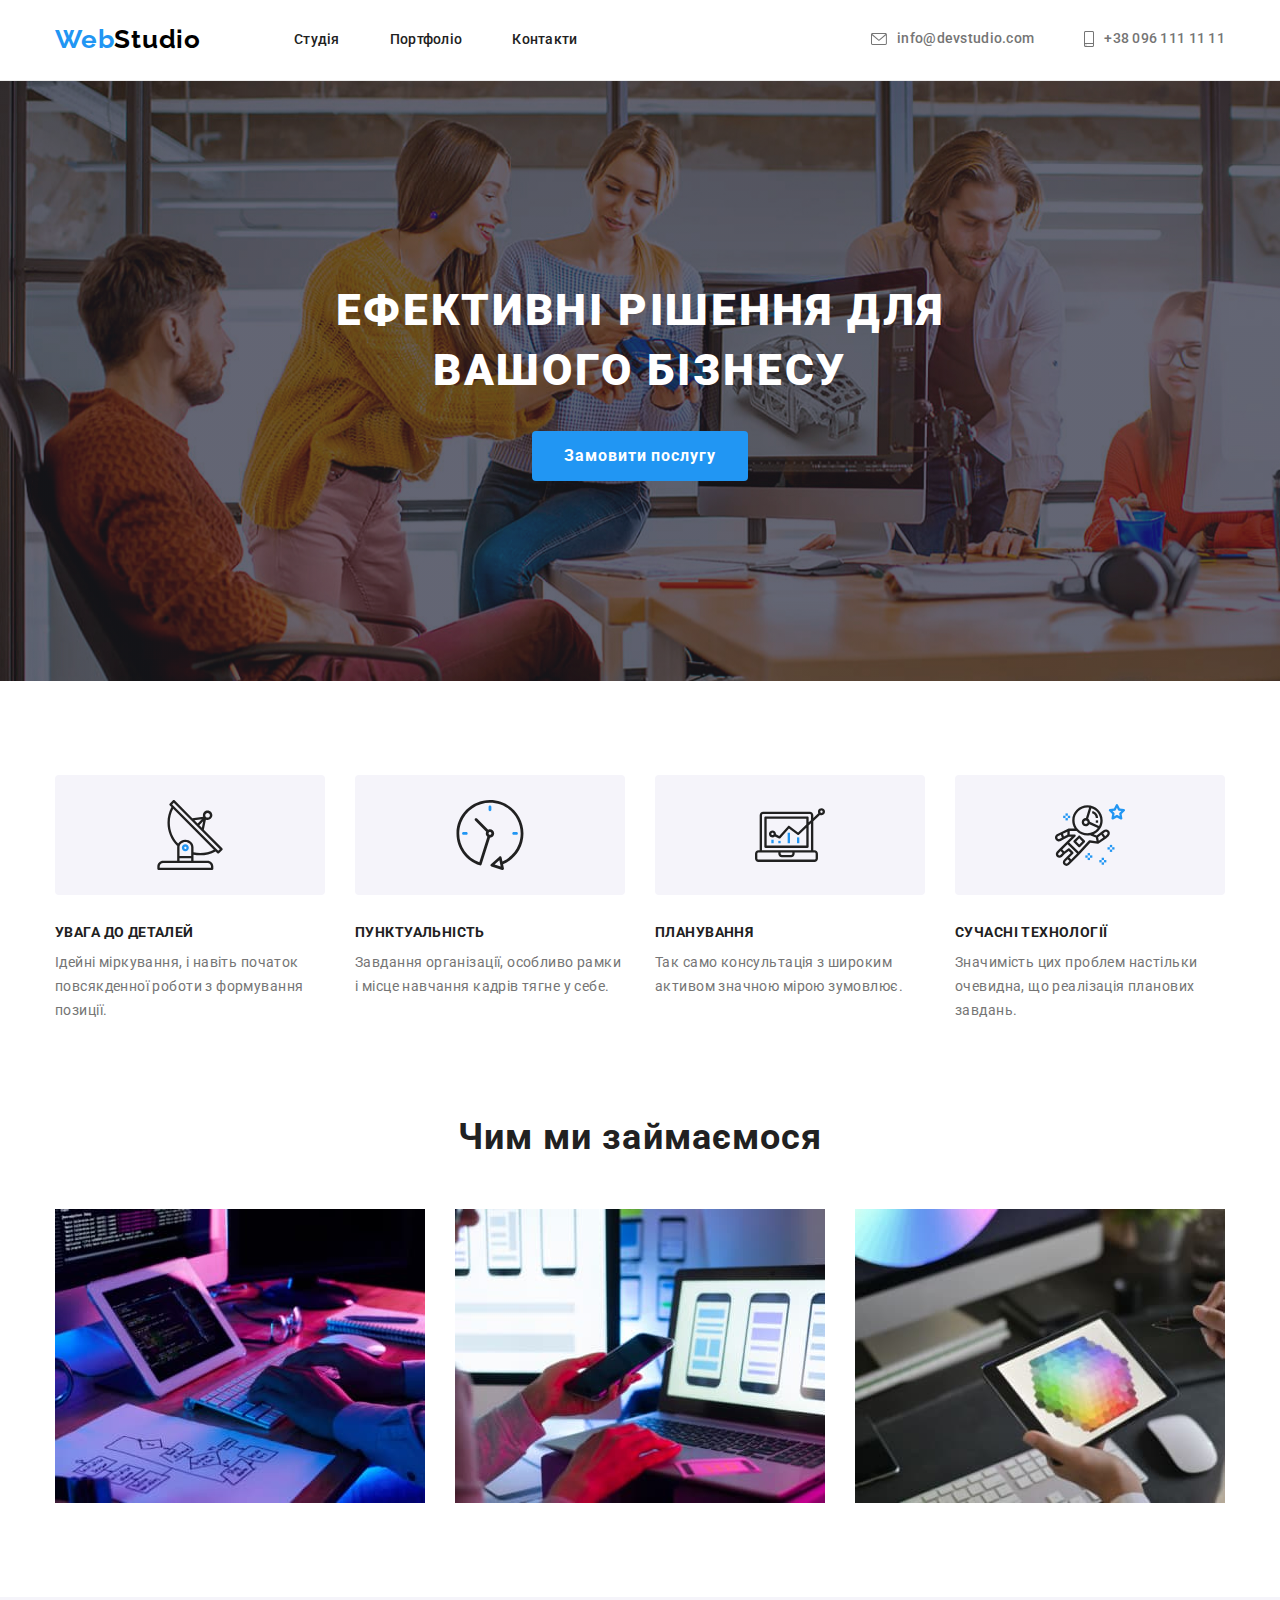
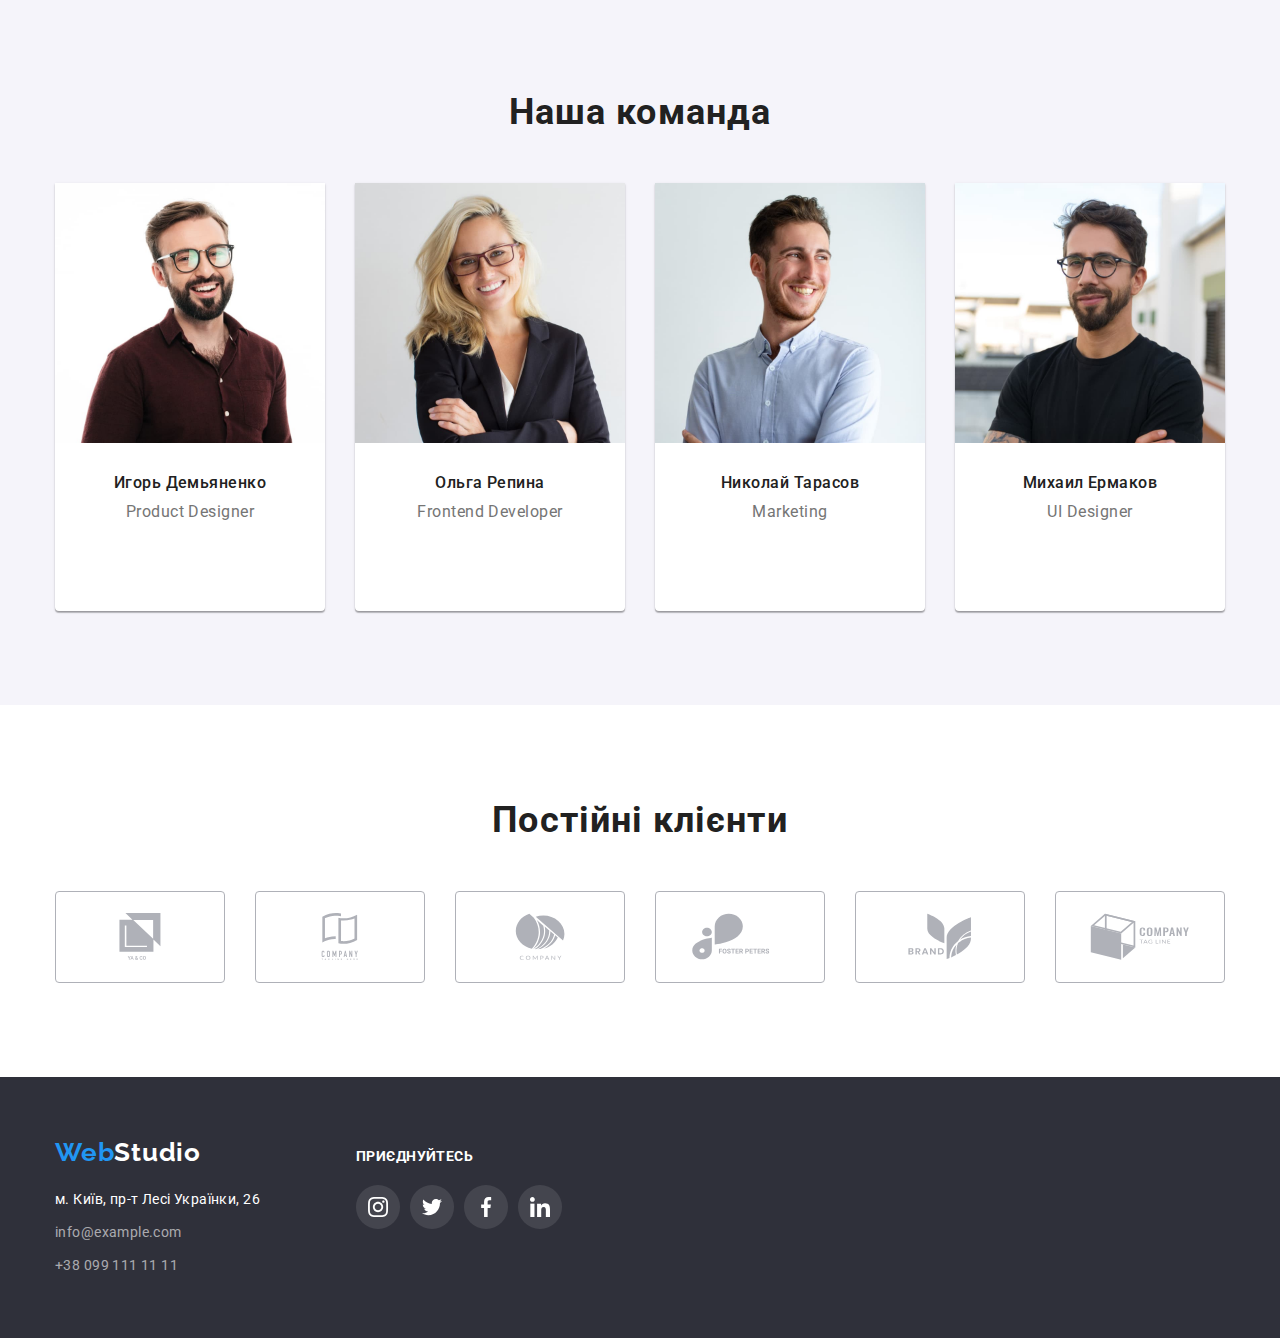
==== index.html @ bcfdb80c "upd index.html, portfolio.html and styles.css" ====
<!DOCTYPE html>
<html lang="ru">
<head>
    <meta charset="UTF-8">
    <meta http-equiv="X-UA-Compatible" content="IE=edge">
    <meta name="viewport" content="width=device-width, initial-scale=1.0">
    <title>Web Studio</title>
    <link rel="preconnect" href="https://fonts.googleapis.com">
    <link rel="preconnect" href="https://fonts.gstatic.com" crossorigin>
    <link href="https://fonts.googleapis.com/css2?family=Raleway:wght@700&family=Roboto:wght@400;500;700;900&display=swap"
        rel="stylesheet">
        <link rel="stylesheet" href="https://cdn.jsdelivr.net/npm/modern-normalize@1.1.0/modern-normalize.min.css">
        <link rel="stylesheet" href="./css/styles.css">
</head>
<body>
    <!-- HEADER -->
    <header class="page-header">
        <div class="container page-header-container">
        <nav class="page-nav">
            <a class="logo-header link" href="" lang="en"><span class="logo-word">Web</span>Studio</a>
            <ul class="menu list">
                <li class="menu-item">
                    <a class="menu-link link" href="">Студія</a>
                </li>
                <li class="menu-item">
                    <a class="menu-link link" href="./portfolio.html">Портфоліо</a>
                </li>
                <li class="menu-item">
                    <a class="menu-link link" href="">Контакти</a>
                </li>
            </ul>
        </nav>
        <ul class="list list-contact">
            <li>
                <a class="contact-mail-header link" href="mailto:info@devstudio.com">
                    <svg class="list-contact-icon" width="16" height="12">
                        <use href="./img/sprite.svg#icon-envelope"></use>
                    </svg> info@devstudio.com</a>
            </li>
            <li>
                <a class="contact-tel-header link" href="tel:+380961111111">
                    <svg class="list-contact-icon" width="10" height="16">
                        <use href="./img/sprite.svg#icon-smartphone"></use>
                    </svg> +38 096 111 11 11</a>
            </li>
        </ul>
        </div>
    </header>
    <main>
        <!-- HERO -->
        <section class="hero section">
            <div class="container hero-container">
                <h1 class="main-title">Ефективні рішення для вашого бізнесу</h1>
                <button class="main-btn" type="button">Замовити послугу</button>
            </div>
            
        </section>
        <!-- ABOUT -->
        <section class="about section-about">
            <div class="container">
                <h2 class="secondary-title visually-hidden">Наші переваги</h2>
                <ul class="list about-list">
                    <li>
                        <div class="about-list-item">
                        <svg class="about-list-icon" width="70" height="70">
                            <use href="./img/sprite.svg#icon-antenna"></use>
                        </svg>
                        </div>
                            <h3 class="about-title">Увага до деталей</h3>
                            <p class="description">Ідейні міркування, і навіть початок повсякденної роботи з формування позиції.</p>
                    </li>
                    <li>
                        <div class="about-list-item">
                            <svg width="70" height="70">
                                <use href="./img/sprite.svg#icon-clock"></use>
                            </svg>
                        </div>
                        <h3 class="about-title">Пунктуальність</h3>
                        <p class="description">Завдання організації, особливо рамки і місце навчання кадрів тягне у себе.</p>
                    </li>
                    <li>
                        <div class="about-list-item">
                            <svg width="70" height="70">
                                <use href="./img/sprite.svg#icon-diagram"></use>
                            </svg>
                        </div>
                        <h3 class="about-title">Планування</h3>
                        <p class="description">Так само консультація з широким активом значною мірою зумовлює.</p>
                    </li>
                    <li>
                        <div class="about-list-item">
                            <svg width="70" height="70">
                                <use href="./img/sprite.svg#icon-astronaut"></use>
                            </svg>
                        </div>
                        <h3 class="about-title">Сучасні технології</h3>
                        <p class="description">Значимість цих проблем настільки очевидна, що реалізація планових завдань.</p>
                    </li>
                </ul>
            </div>
            
        </section>
        <!-- GALLERY -->
        <section class="gallery section-gallery">
            <div class="container">
                <h2 class="secondary-title">Чим ми займаємося</h2>
                <ul class="list gallery-list">
                    <li>
                        <img src="./img/what_we_do/codding.jpg" alt="кто-то создает сайт используя компьютер" width="370" height="294">
                    </li>
                    <li>
                        <img src="./img/what_we_do/app.jpg" alt="кто-то держит телефон и ноутбук" width="370" height="294">
                    </li>
                    <li>
                        <img src="./img/what_we_do/design.jpg" alt="кто-то держит планшет с цветной палитрой" width="370" height="294">
                    </li>
                </ul>
            </div>
            
        </section>
        <!-- TEAM -->
        <section class="team section">
            <div class="container">
                <h2 class="secondary-title">Наша команда</h2>
                <ul class="list team-list">
                    <li class="employee-card">
                        <img class="employee-photo"
                        src="./img/our_team/igor_demyanenko.jpg" 
                        alt="Мужчина в очках и бородой в красной рубашке" 
                        width="270"
                        height="260">
                        <div class="employee-retreat">
                            <h3 class="employee">Игорь Демьяненко</h3>
                            <p class="work-position" lang="en">Product Designer</p>
                            <ul class="list social-list">
                                <li class="social-list-item">
                                    <a class="social-list-link" href="">
                                        <svg class="social-list-icon" widht="20" height="20">
                                            <use href="./img/sprite.svg#instagram"></use>
                                        </svg>
                                    </a>
                                </li>
                                <li class="social-list-item">
                                    <a class="social-list-link" href="">
                                        <svg class="social-list-icon" widht="20" height="20">
                                            <use href="./img/sprite.svg#twitter"></use>
                                        </svg>
                                    </a>
                                </li>
                                <li class="social-list-item">
                                    <a class="social-list-link " href="">
                                        <svg class="social-list-icon" widht="20" height="20">
                                            <use href="./img/sprite.svg#facebook"></use>
                                        </svg>
                                    </a>
                                </li>
                                <li class="social-list-item">
                                    <a class="social-list-link" href="">
                                        <svg class="social-list-icon" widht="20" height="20">
                                            <use href="./img/sprite.svg#linkedin"></use>
                                        </svg>
                                    </a>
                                </li>
                            </ul>
                        </div>
                    </li>
                    <li class="employee-card">
                        <img class="employee-photo" 
                        src="./img/our_team/olga_repina.jpg" 
                        alt="Светловолосая девушка в очках и костюме" 
                        width="270"
                        height="260">
                        <div class="employee-retreat">
                            <h3 class="employee">Ольга Репина</h3>
                            <p class="work-position" lang="en">Frontend Developer</p>
                            <ul class="list social-list">
                                <li class="social-list-item">
                                    <a class="social-list-link" href="">
                                        <svg class="social-list-icon" widht="20" height="20">
                                            <use href="./img/sprite.svg#instagram"></use>
                                        </svg>
                                    </a>
                                </li>
                                <li class="social-list-item">
                                    <a class="social-list-link" href="">
                                        <svg class="social-list-icon" widht="20" height="20">
                                            <use href="./img/sprite.svg#twitter"></use>
                                        </svg>
                                    </a>
                                </li>
                                <li class="social-list-item">
                                    <a class="social-list-link " href="">
                                        <svg class="social-list-icon" widht="20" height="20">
                                            <use href="./img/sprite.svg#facebook"></use>
                                        </svg>
                                    </a>
                                </li>
                                <li class="social-list-item">
                                    <a class="social-list-link" href="">
                                        <svg class="social-list-icon" widht="20" height="20">
                                            <use href="./img/sprite.svg#linkedin"></use>
                                        </svg>
                                    </a>
                                </li>
                            </ul>
                        </div>
                    </li>
                    <li class="employee-card">
                        <img class="employee-photo" 
                        src="./img/our_team/nikolai_tarasov.jpg" 
                        alt="Мужчина с бородой в светлой рубашке" 
                        width="270"
                        height="260">
                        <div class="employee-retreat">
                            <h3 class="employee">Николай Тарасов</h3>
                            <p class="work-position" lang="en">Marketing</p>
                            <ul class="list social-list">
                                <li class="social-list-item">
                                    <a class="social-list-link" href="">
                                        <svg class="social-list-icon" widht="20" height="20">
                                            <use href="./img/sprite.svg#instagram"></use>
                                        </svg>
                                    </a>
                                </li>
                                <li class="social-list-item">
                                    <a class="social-list-link" href="">
                                        <svg class="social-list-icon" widht="20" height="20">
                                            <use href="./img/sprite.svg#twitter"></use>
                                        </svg>
                                    </a>
                                </li>
                                <li class="social-list-item">
                                    <a class="social-list-link " href="">
                                        <svg class="social-list-icon" widht="20" height="20">
                                            <use href="./img/sprite.svg#facebook"></use>
                                        </svg>
                                    </a>
                                </li>
                                <li class="social-list-item">
                                    <a class="social-list-link" href="">
                                        <svg class="social-list-icon" widht="20" height="20">
                                            <use href="./img/sprite.svg#linkedin"></use>
                                        </svg>
                                    </a>
                                </li>
                            </ul>
                        </div>
                    </li>
                    <li class="employee-card">
                        <img class="employee-photo" 
                        src="./img/our_team/mikhail_ermakov.jpg" 
                        alt="Мужчина в очках и бородой в черной футболке" 
                        width="270"
                        height="260">
                        <div class="employee-retreat">
                            <h3 class="employee">Михаил Ермаков</h3>
                            <p class="work-position" lang="en">UI Designer</p>
                            <ul class="list social-list">
                                <li class="social-list-item">
                                    <a class="social-list-link" href="">
                                        <svg class="social-list-icon" widht="20" height="20">
                                            <use href="./img/sprite.svg#instagram"></use>
                                        </svg>
                                    </a>
                                </li>
                                <li class="social-list-item">
                                    <a class="social-list-link" href="">
                                        <svg class="social-list-icon" widht="20" height="20">
                                            <use href="./img/sprite.svg#twitter"></use>
                                        </svg>
                                    </a>
                                </li>
                                <li class="social-list-item">
                                    <a class="social-list-link " href="">
                                        <svg class="social-list-icon" widht="20" height="20">
                                            <use href="./img/sprite.svg#facebook"></use>
                                        </svg>
                                    </a>
                                </li>
                                <li class="social-list-item">
                                    <a class="social-list-link" href="">
                                        <svg class="social-list-icon" widht="20" height="20">
                                            <use href="./img/sprite.svg#linkedin"></use>
                                        </svg>
                                    </a>
                                </li>
                            </ul>
                        </div>
                    </li>
                </ul>
            </div>
        </section>
        <section class="section">
            <div class="container">
                <h2 class="secondary-title">Постійні клієнти</h2>
                <ul class="clients-list list">
                    <li class="clients-list-item">
                        <a class="clients-list-link" href="">
                            <svg class="clients-list-icon" widht="41" height="47">
                                <use href="./img/sprite.svg#icon-client-1"></use>
                            </svg>
                        </a>
                    </li>
                    <li class="clients-list-item">
                        <a class="clients-list-link" href="">
                            <svg class="clients-list-icon" widht="41" height="47">
                                <use href="./img/sprite.svg#icon-client-2"></use>
                            </svg>
                        </a>
                    </li>
                    <li class="clients-list-item">
                        <a class="clients-list-link" href="">
                            <svg class="clients-list-icon" widht="41" height="47">
                                <use href="./img/sprite.svg#icon-client-3"></use>
                            </svg>
                        </a>
                    </li>
                    <li class="clients-list-item">
                        <a class="clients-list-link" href="">
                            <svg class="clients-list-icon" widht="41" height="47">
                                <use href="./img/sprite.svg#icon-client-4"></use>
                            </svg>
                        </a>
                    </li>
                    <li class="clients-list-item">
                        <a class="clients-list-link" href="">
                            <svg class="clients-list-icon" widht="41" height="47">
                                <use href="./img/sprite.svg#icon-client-5"></use>
                            </svg>
                        </a>
                    </li>
                    <li class="clients-list-item">
                        <a class="clients-list-link" href="">
                            <svg class="clients-list-icon" widht="41" height="47">
                                <use href="./img/sprite.svg#icon-client-6"></use>
                            </svg>
                        </a>
                    </li>
                </ul>
            </div>
        </section>
    </main>
    <!-- FOOTER -->
    <footer class="footer page-footer">
        <div class="container footer-nav">
            <div class="footer-nav-container">
                <a class="logo-footer link" href=""><span class="logo-word">Web</span>Studio</a>
                <address class="adress-footer">
                    <ul class="list adress-list">
                        <li class="adress-item">
                            <a class="link contact-adress-footer" href="https://goo.gl/maps/jpYYue2F7rfBRYQ29" target="_blank"
                            rel="noopener noreferrer">м. Київ, пр-т Лесі Українки, 26</a>
                        </li>
                        <li class="adress-item">
                            <a class="link contact-mail-footer" href="mailto:info@example.com">info@example.com</a>
                        </li>
                        <li class="adress-item">
                            <a class="link contact-tel-footer" href="tel:+380991111111">+38 099 111 11 11</a>
                        </li>
                    </ul>
                </address>
            </div>
            <div class="footer-social-links">
                <p class="footer-text">приєднуйтесь</p>
                <ul class="list social-list">
                    <li class="social-list-item">
                        <a class="footer-social-list-link" href="">
                            <svg class="social-list-icon" widht="20" height="20">
                                <use href="./img/sprite.svg#instagram"></use>
                            </svg>
                        </a>
                    </li>
                    <li class="social-list-item">
                        <a class="footer-social-list-link" href="">
                            <svg class="social-list-icon" widht="20" height="20">
                                <use href="./img/sprite.svg#twitter"></use>
                            </svg>
                        </a>
                    </li>
                    <li class="social-list-item">
                        <a class="footer-social-list-link " href="">
                            <svg class="social-list-icon" widht="20" height="20">
                                <use href="./img/sprite.svg#facebook"></use>
                            </svg>
                        </a>
                    </li>
                    <li class="social-list-item">
                        <a class="footer-social-list-link" href="">
                            <svg class="social-list-icon" widht="20" height="20">
                                <use href="./img/sprite.svg#linkedin"></use>
                            </svg>
                        </a>
                    </li>
                </ul>
            </div>
        </div>
    </footer>
</body>
</html>
---- css/styles.css ----
:root {
    --primary-font:'Roboto', sans-serif;
    --secondary-font:'Raleway', sans-serif;
    --dark-background-color: #2F303A;
    --black-logo-color: #000000;
    --white-logo-color: #FFFFFF;
    --primary-text-color: #212121;
}

h1,
h2,
h3,
h4,
p {
margin-top: 0;
margin-bottom: 0;
}

ul {
    margin-top: 0;
    margin-bottom: 0;
    padding-left: 0;
}

img {
    display: block;
}

button {
    cursor: pointer;
}

body {
    font-family: var(--primary-font)
}

.list {
    list-style: none;
}

.link {
    text-decoration: none;
}

.section {
    padding-top: 94px;
    padding-bottom: 94px;
}

.container {
    width: 1200px;
    margin-left: auto;
    margin-right: auto;
    padding-left: 15px;
    padding-right: 15px;
}

.page-header {
    padding-top: 24px;
    padding-bottom: 25px;
    border-bottom: 1px solid #ECECEC;
}

.page-header-container {
    display: flex;
    align-items: center;
    justify-content: space-between;
}


.page-nav{
    display: flex;
    align-items: center;
}

.logo-header {
    font-family: var(--secondary-font);
    font-weight: 700;
    font-size: 26px;
    line-height: 1.19;
    letter-spacing: 0.03em;
    color: var(--black-logo-color);
    margin-right: 93px;
}

.logo-word {
    color: #2196F3;
}

.menu {
    display: flex;
    justify-content: center;
}

.menu-item:not(:last-child) {
    margin-right: 50px;
}

.menu-link {
    font-weight: 500;
    font-size: 14px;
    line-height: 1.14;
    letter-spacing: 0.02em;
    color: var(--primary-text-color);
}

.menu-link:focus,
.menu-link:hover {
    color: #2196F3;
}

.list-contact {
    display: flex;
}

.list-contact-icon {
    margin-right: 10px;
}

.contact-mail-header {
    display: flex;
    justify-content: center;
    font-weight: 500;
    font-size: 14px;
    line-height: 1.14;
    letter-spacing: 0.02em;
    color: #757575;
    margin-left: auto;
    margin-right: 50px;
}


.contact-mail-header:hover,
.contact-mail-header:focus {
    color: #2196F3;
}

.list-contact-icon {
    margin-right: 10px;
    align-self: center;
    fill: currentColor;
}

.contact-tel-header {
    display: flex;
    justify-content: center;
    font-weight: 500;
    font-size: 14px;
    line-height: 1.14;
    letter-spacing: 0.02em;
    color: #757575;
}

.contact-tel-header:hover,
.contact-tel-header:focus {
    color: #2196F3;
}

.hero {
    background-color: #C4C4C4;
    padding-top: 200px;
    padding-bottom: 200px;
    background-image: linear-gradient(rgba(47, 48, 58, 0.4), rgba(47, 48, 58, 0.4)),
    url(../img/bg/bg-img.jpg);
    background-size: cover;

}

.hero-container {
    display: flex;
    flex-direction: column;
    align-items: center; 
}


.main-title {
    font-weight: 900;
    font-size: 44px;
    line-height: 1.36;
    text-align: center;
    letter-spacing: 0.06em;
    text-transform: uppercase;
    color: #FFFFFF;
    width: 696px;
    margin-bottom: 30px;
}

.main-btn {
    font-family:var(--primary-font);
    font-weight: 700;
    font-size: 16px;
    line-height: 1.88;
    text-align: center;
    letter-spacing: 0.06em;
    color: #FFFFFF;
    background-color:#2196F3;
    padding: 10px 32px;
    border-radius: 4px;
    border:none;
}

.main-btn:hover,
.main-btn:focus {
    background-color: #188CE8;
    box-shadow: 0px 4px 4px rgba(0, 0, 0, 0.15);
    border-radius: 4px;
}

.visually-hidden {
    position: absolute;
    width: 1px;
    height: 1px;
    margin: -1px;
    border: 0;
    padding: 0;
    white-space: nowrap;
    clip-path: inset(100%);
    clip: rect(0 0 0 0);
    overflow: hidden;
}

.section-about {
    padding-top: 94px;
    padding-bottom: 47px;
}

.about-list {
    display: flex;
    justify-content: space-between;
}

.about-list-item {
    display: flex;
    justify-content: center;
    align-items: center;
    width: 270px;
    height: 120px;
    background-color: #F5F4FA;
    border-radius: 4px;
    margin-bottom: 30px;
}

.secondary-title {
    font-weight: 700;
    font-size: 36px;
    line-height: 1.17;
    text-align: center;
    letter-spacing: 0.03em;
    color: var(--primary-text-color);
    margin-bottom: 50px;
}

.about-title {
    font-weight: 700;
    font-size: 14px;
    line-height: 1.14;
    letter-spacing: 0.03em;
    text-transform: uppercase;
    color: var(--primary-text-color);
    margin-bottom: 10px;
}

.description {
    font-weight: 400;
    font-size: 14px;
    line-height: 1.71;    
    letter-spacing: 0.03em;
    color: #757575;
    width: 270px;
}

.section-gallery {
    padding-top: 47px;
    padding-bottom: 94px;
}

.gallery-list {
    display: flex;
    justify-content: space-between;
    flex-wrap: wrap;
}

.team {
    background-color: #F5F4FA;
}

.team-list {
    display: flex;
    flex-wrap: wrap;
    gap: 30px;
}

.employee-card {
    flex-basis: calc((100% * 90px) / 4);
    background-color: #FFFFFF;
    box-shadow: 0px 1px 3px rgba(0, 0, 0, 0.12), 
    0px 1px 1px rgba(0, 0, 0, 0.14),
    0px 2px 1px rgba(0, 0, 0, 0.2);
    border-radius: 0px 0px 4px 4px;
}

.employee-retreat {
    padding-top: 30px;
    padding-bottom: 30px;
}

.employee {
    font-weight: 500;
    font-size: 16px;
    line-height: 1.19;
    text-align: center;
    letter-spacing: 0.03em;
    color: var(--primary-text-color);
    margin-bottom: 10px;
}

.work-position {
    font-weight: 400;
    font-size: 16px;
    line-height: 1.19;
    text-align: center;
    letter-spacing: 0.03em;
    color: #757575;
    margin-bottom: 16px;
}

.social-list {
    display: flex;
    justify-content: center;
    gap: 10px;
}

.social-list-link {
    display: flex;
    justify-content: center;
    align-items: center;
    width: 44px;
    height: 44px;
    border-radius: 50%;
}


.social-list-link:hover,
.social-list-link:focus {
    background-color: #2196F3;
}

.social-list-icon {
    fill: #AFB1B8;
}

.social-list-link:hover .social-list-icon,
.social-list-link:focus .social-list-icon {
    fill: #FFFFFF;
}

.clients-list{
    display: flex;
    justify-content: center;
    align-items: center;
    gap: 30px;
    flex-wrap: wrap;
}

.clients-list-link {
    display: flex;
    justify-content: center;
    align-items: center;
    width: 170px;
    height: 92px;
    border: 1px solid #AFB1B8;
    border-radius: 4px;
}

.clients-list-icon {
    fill: #AFB1B8;
}

.clients-list-link:hover,
.clients-list-link:focus {
    border: 1px solid #2196F3;
}

.clients-list-link:hover .clients-list-icon,
.clients-list-link:focus .clients-list-icon {
    fill: #2196F3;
}

.footer {
background-color: var(--dark-background-color);
}

.page-footer {
    padding-top: 60px;
    padding-bottom: 60px;
}

.footer-nav {
    display: flex;
    align-items: baseline;
}

.footer-nav-container{
    margin-right: 70px;
}

.logo-footer {
    font-family: var(--secondary-font);
    font-weight: 700;
    font-size: 26px;
    line-height: 1.19;    
    letter-spacing: 0.03em;
    color: var(--white-logo-color);
}

.adress-footer {
    font-style: normal;
    width: 231px;
    margin-top: 20px;
}



.adress-item:not(:last-child) {
    margin-bottom: 9px;
}

.contact-adress-footer {
    font-weight: 400;
    font-size: 14px;
    line-height: 1.71;
    letter-spacing: 0.03em;
    color: #FFFFFF;
}

.contact-adress-footer:hover,
.contact-adress-footer:focus{
    color: #2196F3
}

.contact-mail-footer {
    font-weight: 400;
    font-size: 14px;
    line-height: 1.71;
    letter-spacing: 0.03em;
    color: rgba(255, 255, 255, 0.6);
}

.contact-mail-footer:hover,
.contact-mail-footer:focus{
    color: #2196F3
}

.contact-tel-footer {
    font-weight: 400;
    font-size: 14px;
    line-height: 1.71;
    letter-spacing: 0.03em;
    color: rgba(255, 255, 255, 0.6);
}

.contact-tel-footer:hover,
.contact-tel-footer:focus{
    color: #2196F3
}

.footer-place {
    display: flex;
}

.footer-text {
    font-weight: 700;
    font-size: 14px;
    line-height: 1.14;
    letter-spacing: 0.03em;
    text-transform: uppercase;
    color: #FFFFFF;
    margin-bottom: 20px;
}

.footer-social-list-link {
    display: flex;
    justify-content: center;
    align-items: center;
    width: 44px;
    height: 44px;
    border-radius: 50%;
    background: linear-gradient(rgba(255, 255, 255, 0.1), rgba(255, 255, 255, 0.1)  );
}

.footer-social-list-link:hover,
.footer-social-list-link:focus {
    background-color: #2196F3;
}

.social-list-icon {
    fill: #FFFFFF;
}


.portfolio-btn-list {
    display: flex;
    gap: 8px;
    justify-content: center;
    margin-bottom: 50px;
}

.btn-portfolio {
    font-family: var(--primary-font);
    font-weight: 500;
    font-size: 16px;
    line-height: 1.625;
    text-align: center;
    letter-spacing: 0.03em;
    background-color: #F5F4FA;
    border-radius: 4px;
    border: none;
    padding: 6px 22px;
}

.btn-portfolio:hover,
.btn-portfolio:focus {
    color: #FFFFFF;
    background: #2196F3;
    box-shadow: 0px 3px 1px rgba(0, 0, 0, 0.1), 
    0px 1px 2px rgba(0, 0, 0, 0.08), 
    0px 2px 2px rgba(0, 0, 0, 0.12);
    border-radius: 4px;
}

.projects-list {
    display: flex;
    flex-wrap: wrap;
    gap: 30px;
}

.projects-card {
    flex-basis: calc((100% - 60px) / 3);
}

.project-card-wrapper {
    background: #FFFFFF;
    border: 1px solid #EEEEEE;
    border-top: none;
    padding: 20px 24px;
}

.portfolio-name-project {
    font-weight: 700;
    font-size: 18px;
    line-height: 2;
    letter-spacing: 0.06em;
    color: var(--primary-text-color);
    margin-bottom: 4px;
}

.type-of-project {
    font-weight: 400;
    font-size: 16px;
    line-height: 1.88;
    letter-spacing: 0.03em;
    color: #757575;
}
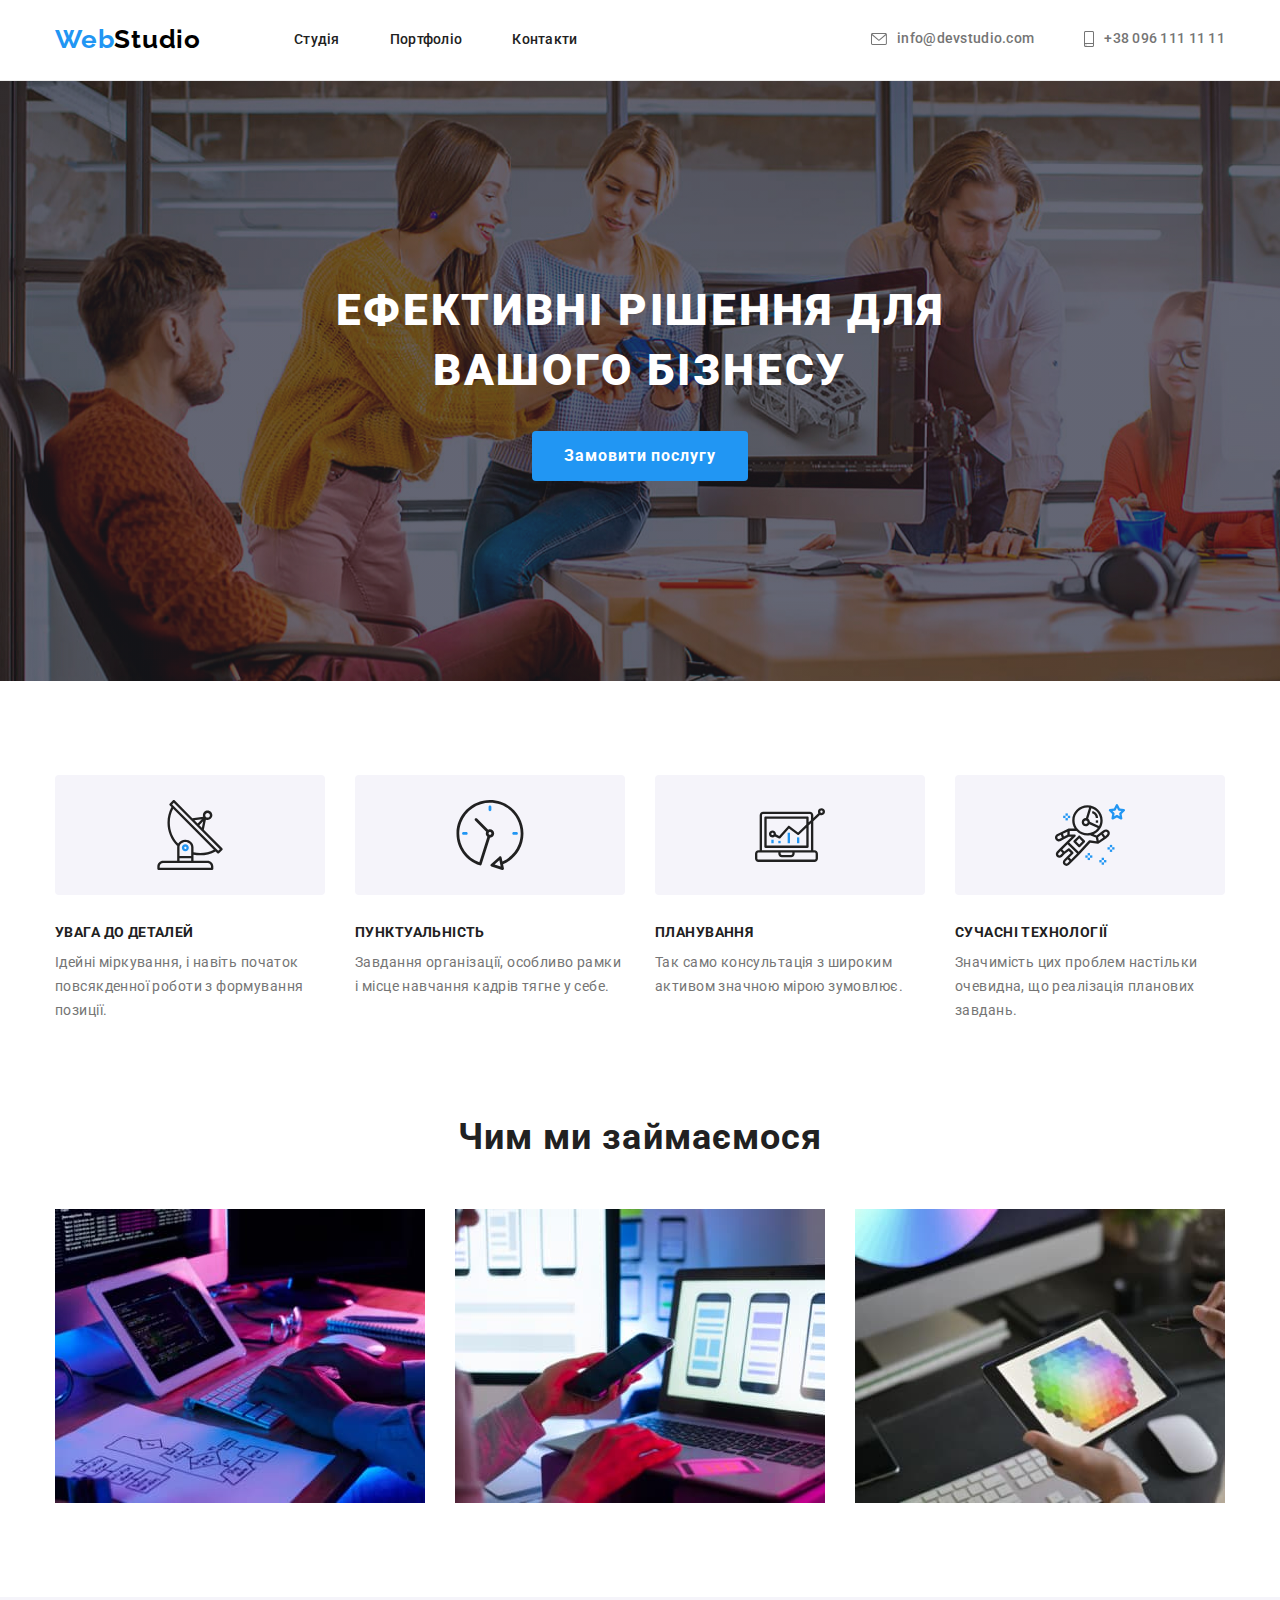
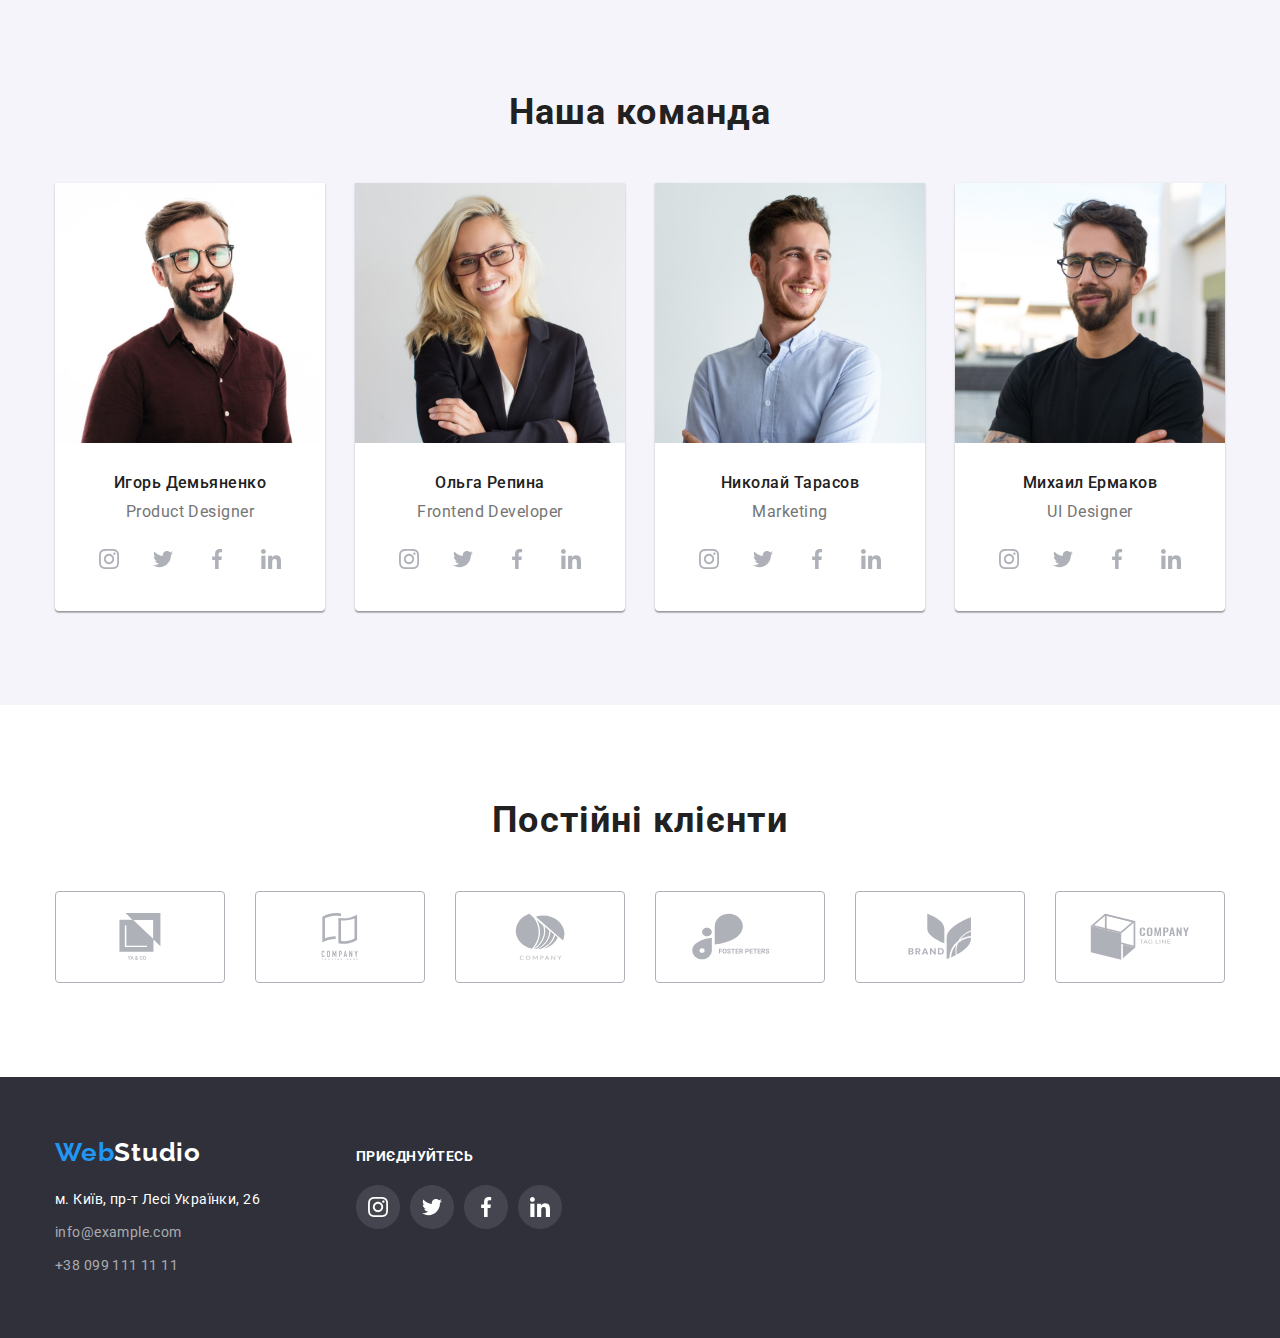
==== commit 7ee3ffd2: "upd styles.css and index.html" ====
--- a/index.html
+++ b/index.html
@@ -365,28 +365,28 @@
                 <ul class="list social-list">
                     <li class="social-list-item">
                         <a class="footer-social-list-link" href="">
-                            <svg class="social-list-icon" widht="20" height="20">
+                            <svg class="footer-social-list-icon" widht="20" height="20">
                                 <use href="./img/sprite.svg#instagram"></use>
                             </svg>
                         </a>
                     </li>
                     <li class="social-list-item">
                         <a class="footer-social-list-link" href="">
-                            <svg class="social-list-icon" widht="20" height="20">
+                            <svg class="footer-social-list-icon" widht="20" height="20">
                                 <use href="./img/sprite.svg#twitter"></use>
                             </svg>
                         </a>
                     </li>
                     <li class="social-list-item">
                         <a class="footer-social-list-link " href="">
-                            <svg class="social-list-icon" widht="20" height="20">
+                            <svg class="footer-social-list-icon" widht="20" height="20">
                                 <use href="./img/sprite.svg#facebook"></use>
                             </svg>
                         </a>
                     </li>
                     <li class="social-list-item">
                         <a class="footer-social-list-link" href="">
-                            <svg class="social-list-icon" widht="20" height="20">
+                            <svg class="footer-social-list-icon" widht="20" height="20">
                                 <use href="./img/sprite.svg#linkedin"></use>
                             </svg>
                         </a>
--- a/css/styles.css
+++ b/css/styles.css
@@ -493,7 +493,7 @@
     background-color: #2196F3;
 }
 
-.social-list-icon {
+.footer-social-list-icon {
     fill: #FFFFFF;
 }
 
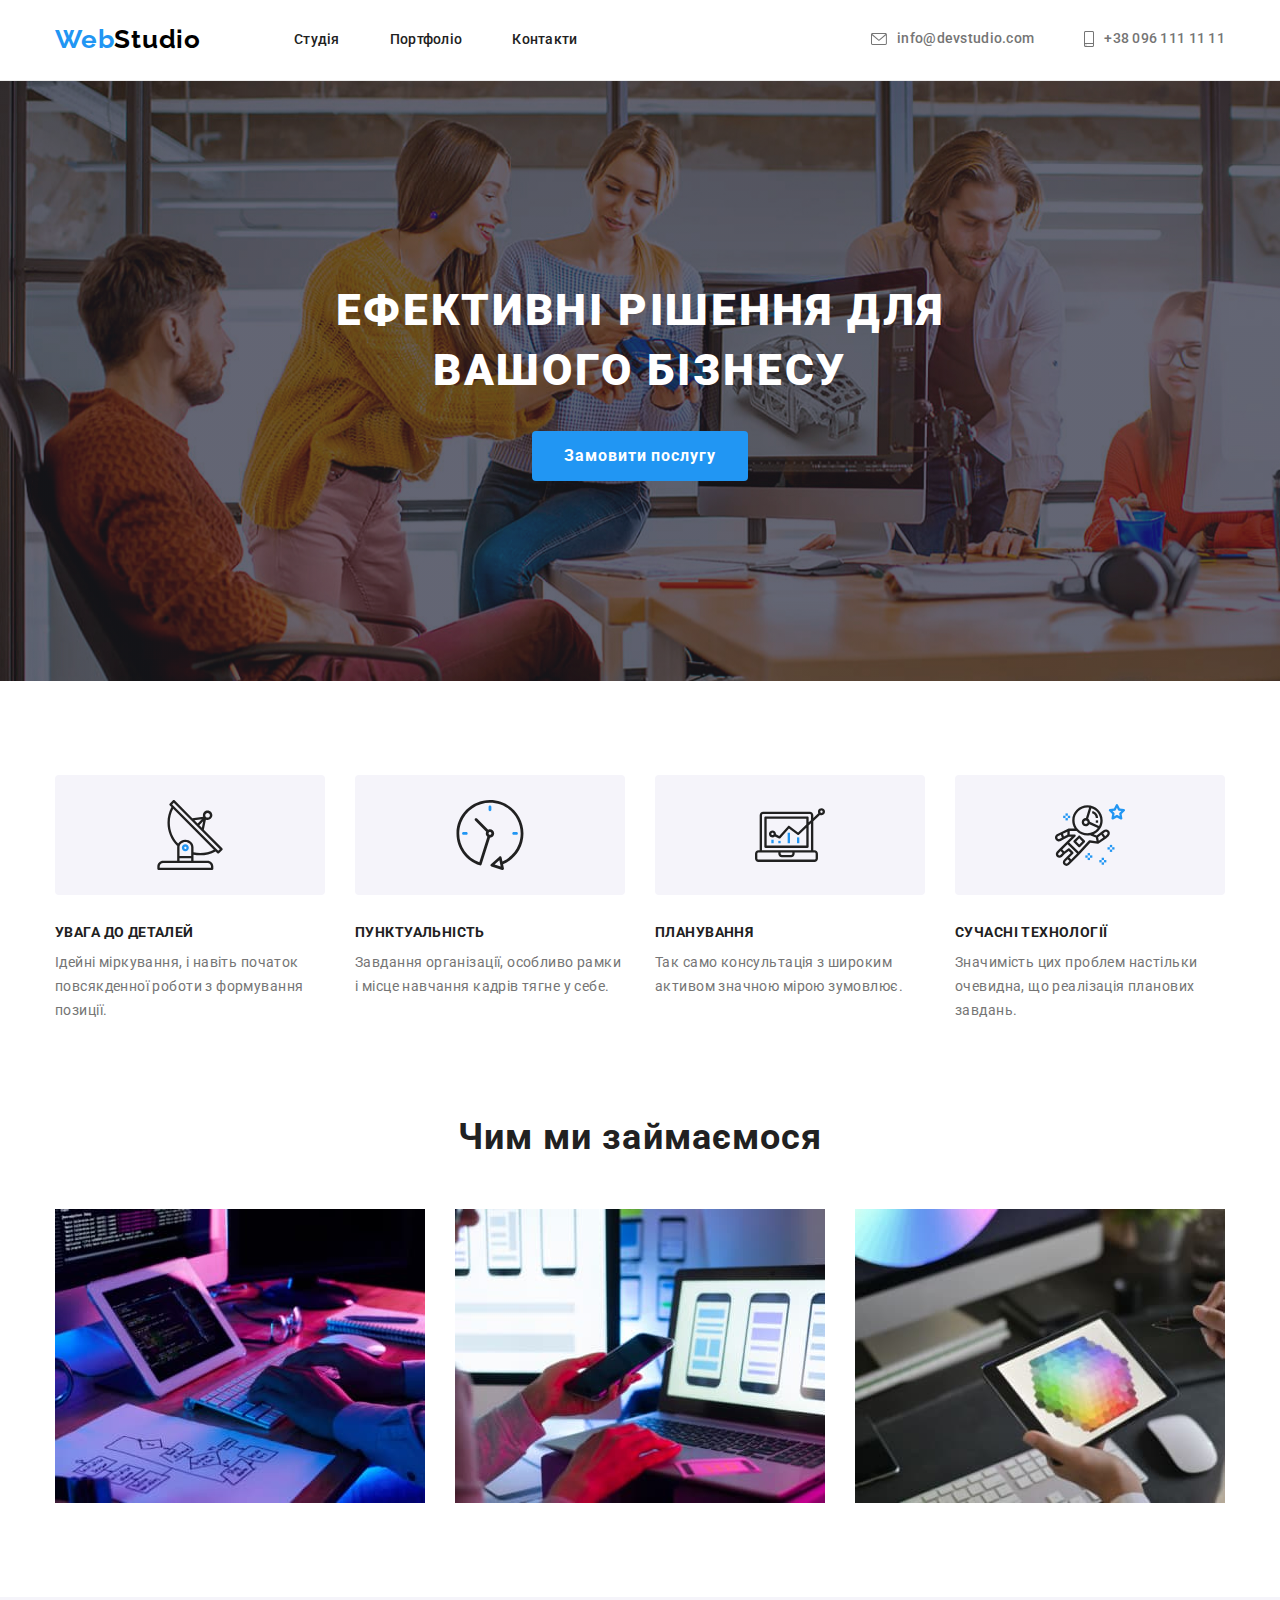
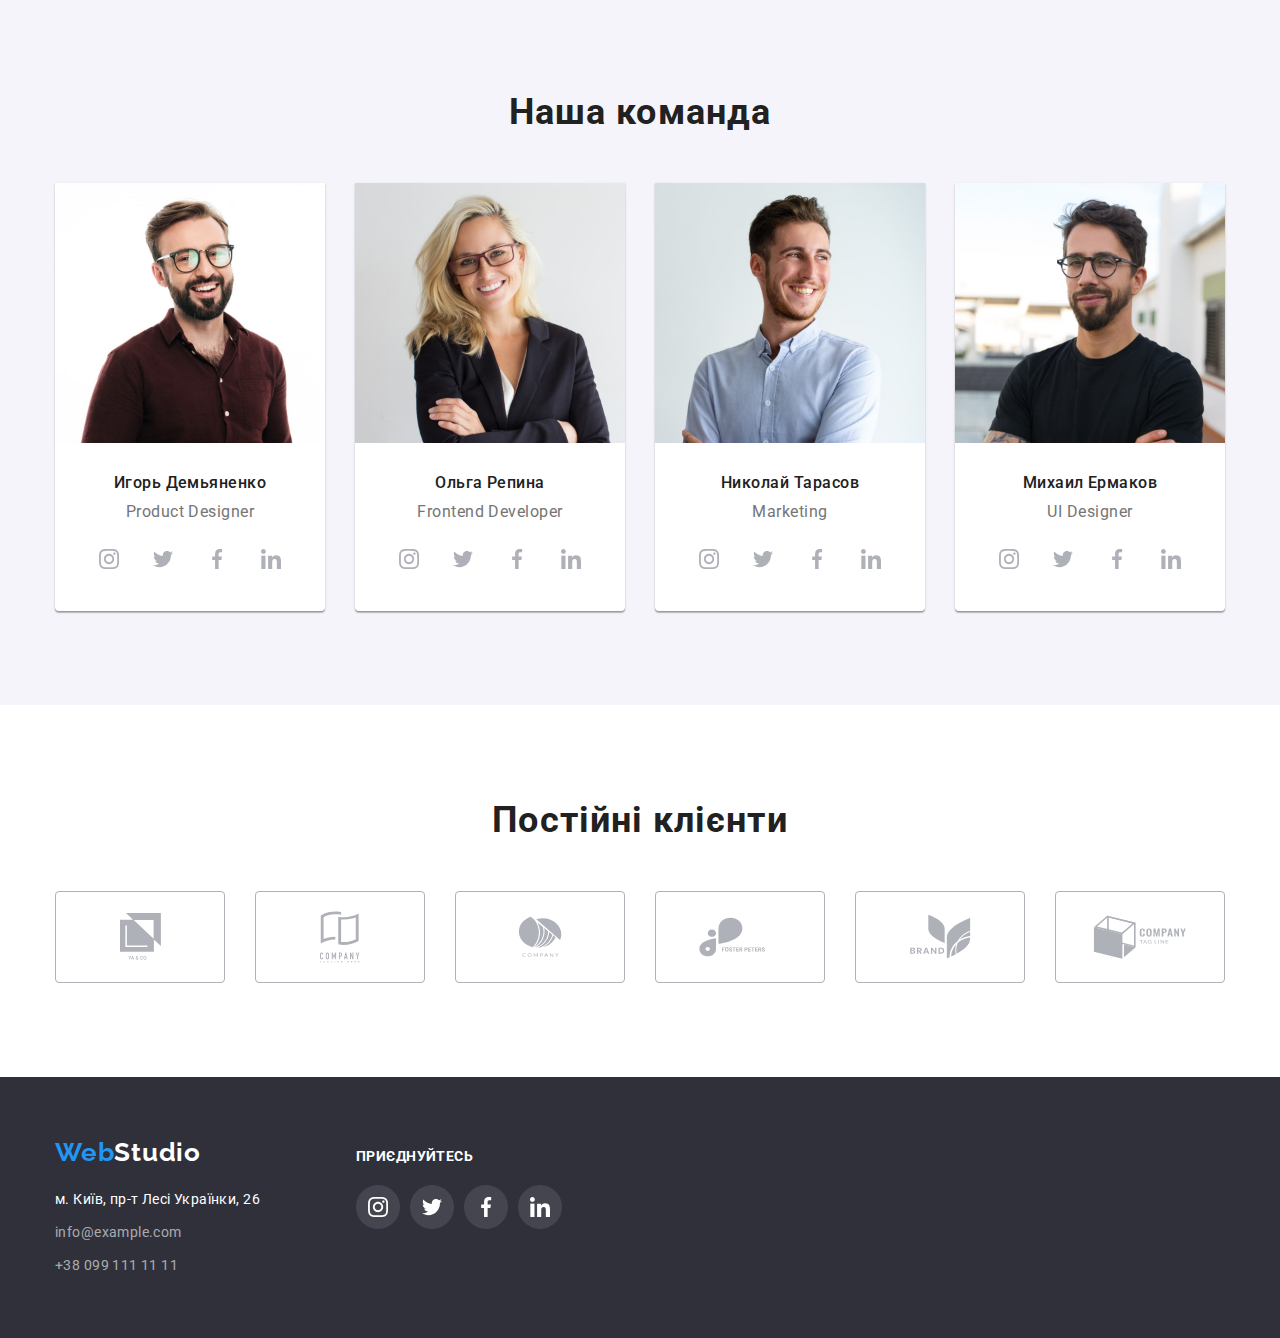
==== commit 446d94cb: "upd index.html and styles.css" ====
--- a/index.html
+++ b/index.html
@@ -296,42 +296,42 @@
                 <ul class="clients-list list">
                     <li class="clients-list-item">
                         <a class="clients-list-link" href="">
-                            <svg class="clients-list-icon" widht="41" height="47">
+                            <svg class="clients-list-icon" width="41" height="47">
                                 <use href="./img/sprite.svg#icon-client-1"></use>
                             </svg>
                         </a>
                     </li>
                     <li class="clients-list-item">
                         <a class="clients-list-link" href="">
-                            <svg class="clients-list-icon" widht="41" height="47">
+                            <svg class="clients-list-icon" width="40" height="52">
                                 <use href="./img/sprite.svg#icon-client-2"></use>
                             </svg>
                         </a>
                     </li>
                     <li class="clients-list-item">
                         <a class="clients-list-link" href="">
-                            <svg class="clients-list-icon" widht="41" height="47">
+                            <svg class="clients-list-icon" width="44" height="41">
                                 <use href="./img/sprite.svg#icon-client-3"></use>
                             </svg>
                         </a>
                     </li>
                     <li class="clients-list-item">
                         <a class="clients-list-link" href="">
-                            <svg class="clients-list-icon" widht="41" height="47">
+                            <svg class="clients-list-icon" width="84" height="40">
                                 <use href="./img/sprite.svg#icon-client-4"></use>
                             </svg>
                         </a>
                     </li>
                     <li class="clients-list-item">
                         <a class="clients-list-link" href="">
-                            <svg class="clients-list-icon" widht="41" height="47">
+                            <svg class="clients-list-icon" width="63" height="45">
                                 <use href="./img/sprite.svg#icon-client-5"></use>
                             </svg>
                         </a>
                     </li>
                     <li class="clients-list-item">
                         <a class="clients-list-link" href="">
-                            <svg class="clients-list-icon" widht="41" height="47">
+                            <svg class="clients-list-icon" width="94" height="44">
                                 <use href="./img/sprite.svg#icon-client-6"></use>
                             </svg>
                         </a>
--- a/css/styles.css
+++ b/css/styles.css
@@ -538,6 +538,13 @@
     flex-basis: calc((100% - 60px) / 3);
 }
 
+.projects-card:hover,
+.projects-card:focus {
+    box-shadow: 0px 1px 1px rgba(0, 0, 0, 0.12), 
+    0px 4px 4px rgba(0, 0, 0, 0.06), 
+    1px 4px 6px rgba(0, 0, 0, 0.16);
+}
+
 .project-card-wrapper {
     background: #FFFFFF;
     border: 1px solid #EEEEEE;
